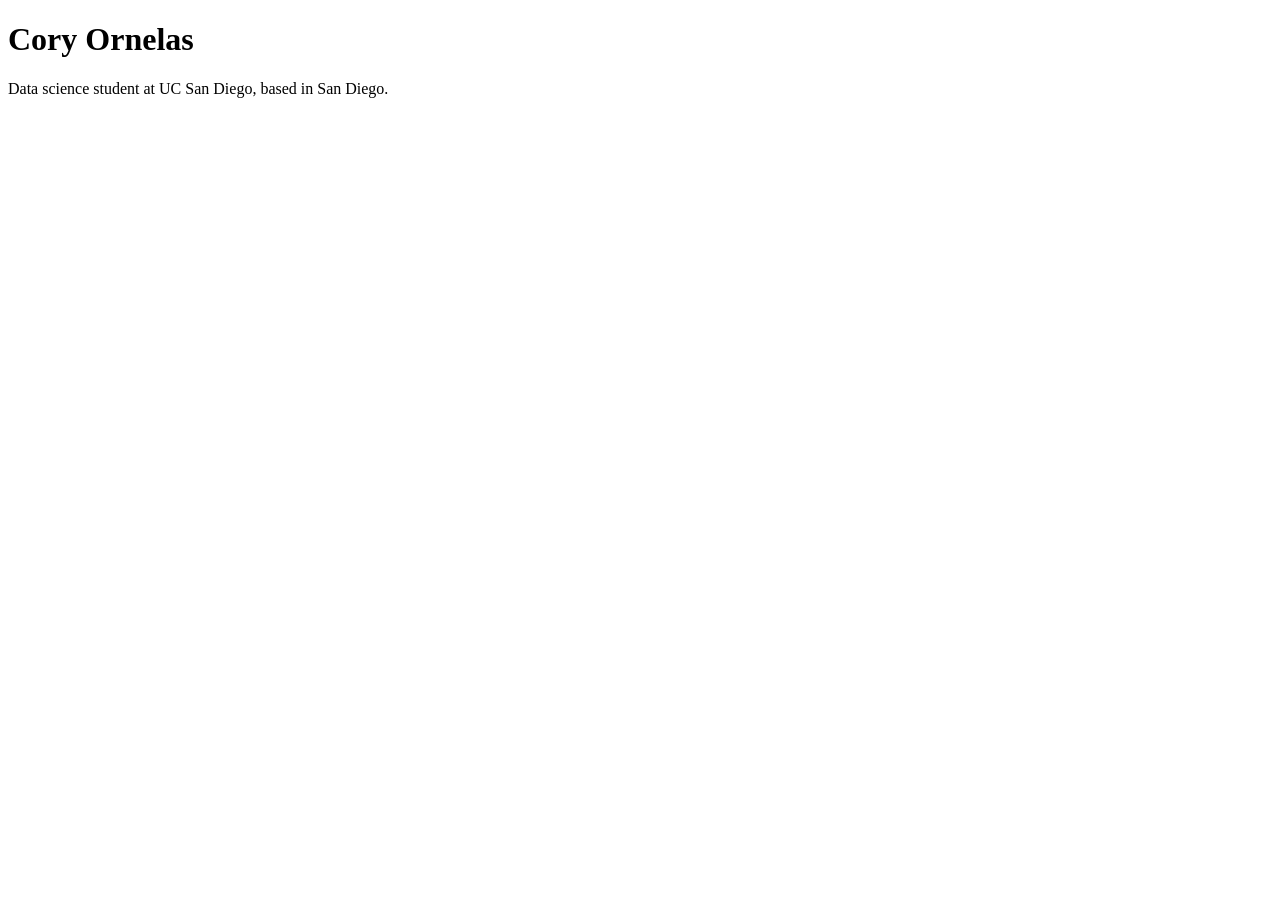
==== index.html @ e3274295 "Create index.html" ====
<!DOCTYPE html>
<html lang="en">

<head>
    <meta charset="UTF-8">
    <meta name="viewport" content="width=device-width, initial-scale=1.0">
    <title>Cory Ornelas: Personal site and portfolio</title>
</head>

<body>
    <h1>Cory Ornelas</h1>
    <p>Data science student at UC San Diego, based in San Diego.</p>
</body>

</html>
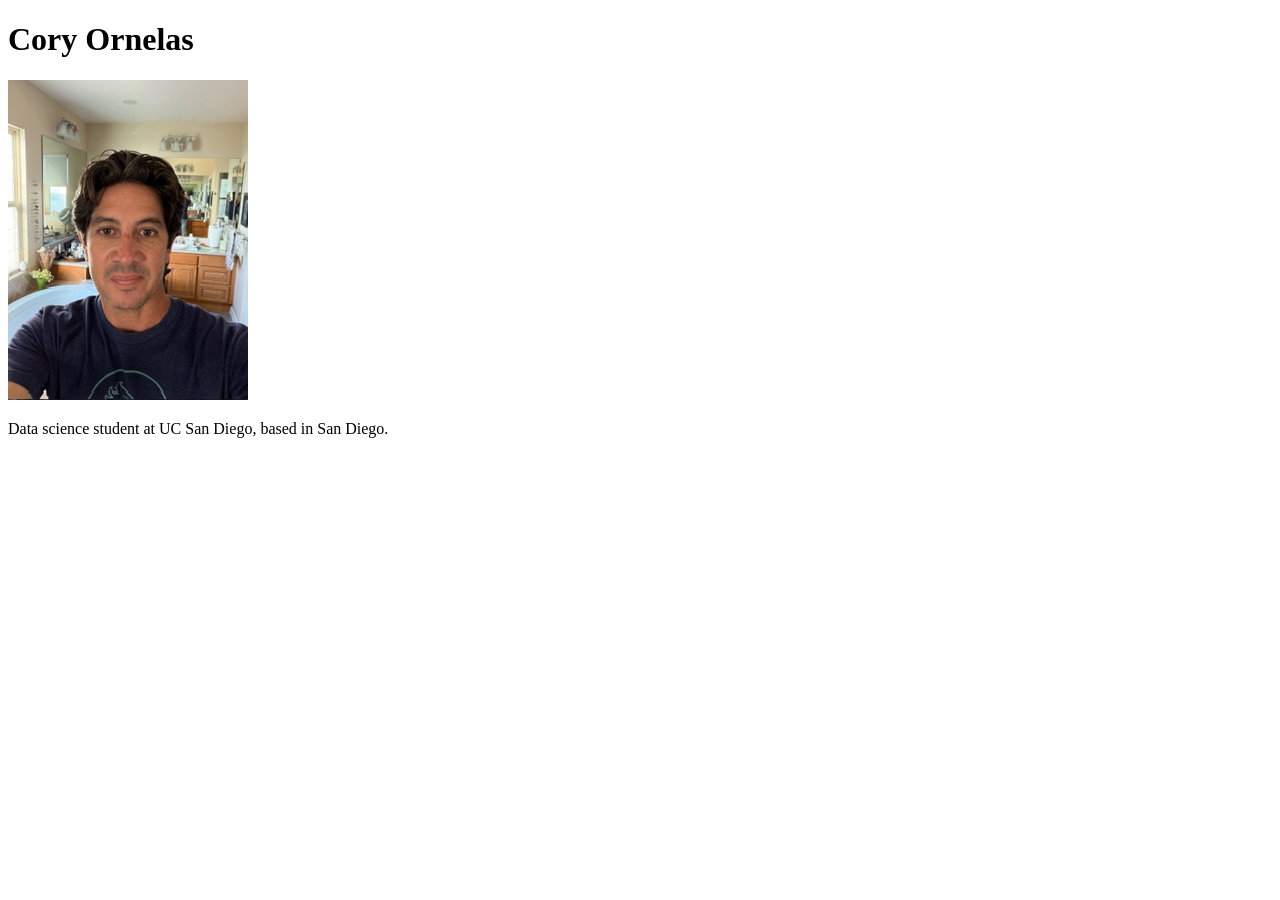
==== commit 9d483cdd: "Add photo" ====
--- a/index.html
+++ b/index.html
@@ -9,6 +9,7 @@
 
 <body>
     <h1>Cory Ornelas</h1>
+    <img src="images/me.jpeg" alt="Selfie of Cory in a navy T-shirt">
     <p>Data science student at UC San Diego, based in San Diego.</p>
 </body>
 
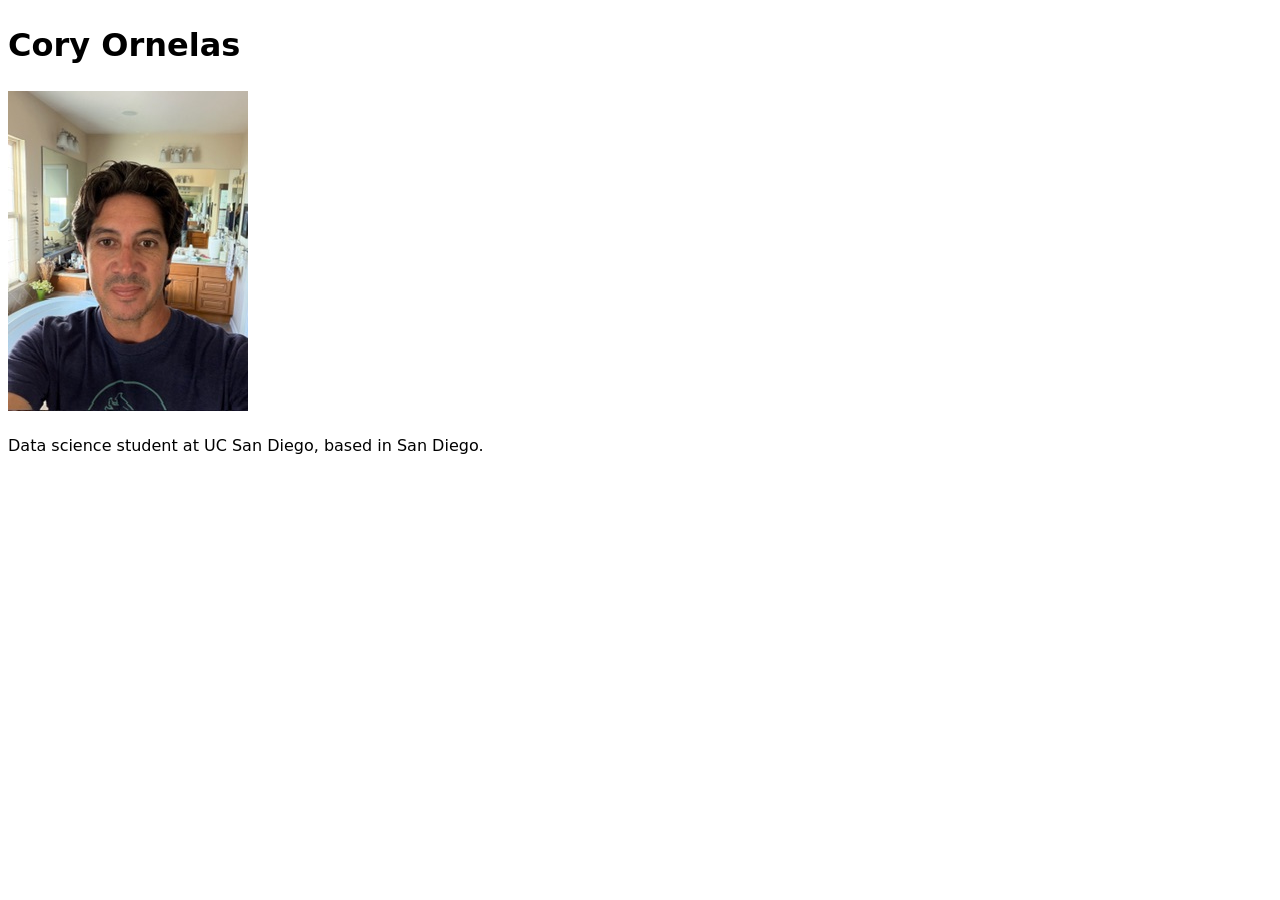
==== commit 4824e6a6: "Add stylesheet" ====
--- a/index.html
+++ b/index.html
@@ -5,6 +5,7 @@
     <meta charset="UTF-8">
     <meta name="viewport" content="width=device-width, initial-scale=1.0">
     <title>Cory Ornelas: Personal site and portfolio</title>
+    <link rel="stylesheet" href="style.css">
 </head>
 
 <body>
--- a/style.css
+++ b/style.css
@@ -0,0 +1,7 @@
+body {
+	font: 100%/1.5 system-ui;
+}
+
+img {
+	max-width: 100%;
+}
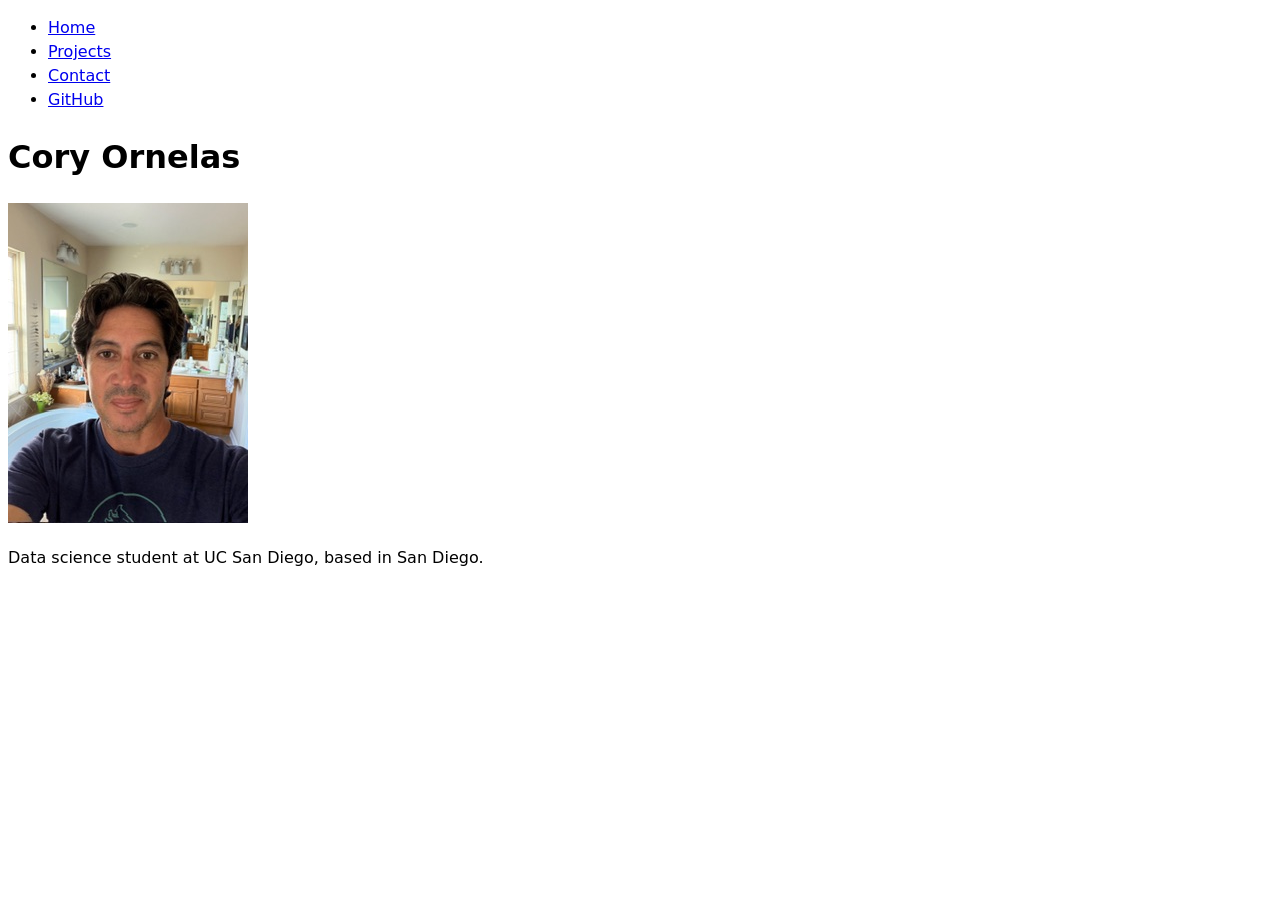
==== commit 026d645f: "Add pages and nav" ====
--- a/index.html
+++ b/index.html
@@ -9,6 +9,14 @@
 </head>
 
 <body>
+    <nav>
+        <ul>
+            <li><a href="./">Home</a></li>
+            <li><a href="projects/">Projects</a></li>
+            <li><a href="contact/">Contact</a></li>
+            <li><a href="https://github.com/coryo21" target="_blank">GitHub</a></li>
+        </ul>
+    </nav>
     <h1>Cory Ornelas</h1>
     <img src="images/me.jpeg" alt="Selfie of Cory in a navy T-shirt">
     <p>Data science student at UC San Diego, based in San Diego.</p>
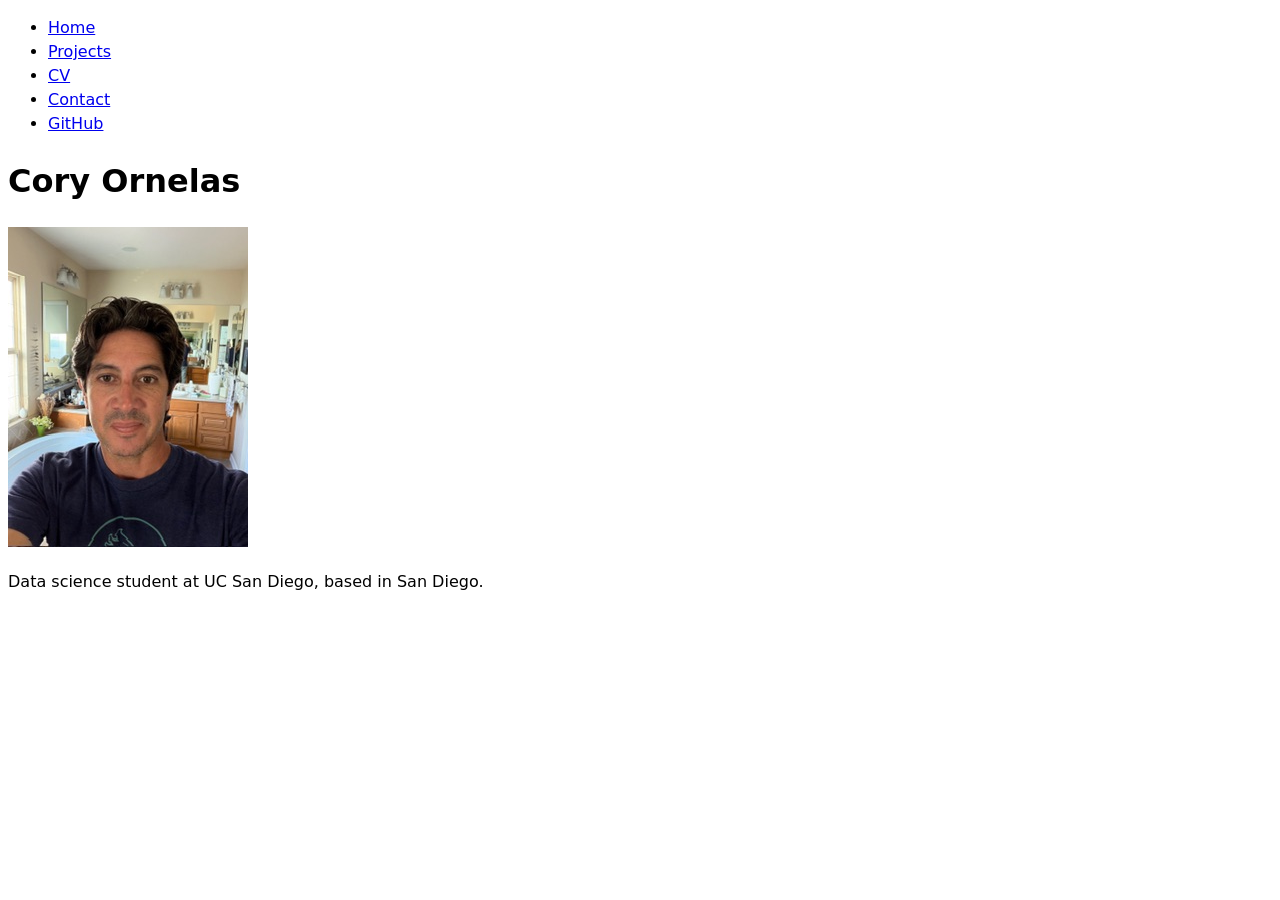
==== commit d94dc26f: "Add CV page and contact form" ====
--- a/index.html
+++ b/index.html
@@ -13,6 +13,7 @@
         <ul>
             <li><a href="./">Home</a></li>
             <li><a href="projects/">Projects</a></li>
+            <li><a href="cv/">CV</a></li>
             <li><a href="contact/">Contact</a></li>
             <li><a href="https://github.com/coryo21" target="_blank">GitHub</a></li>
         </ul>
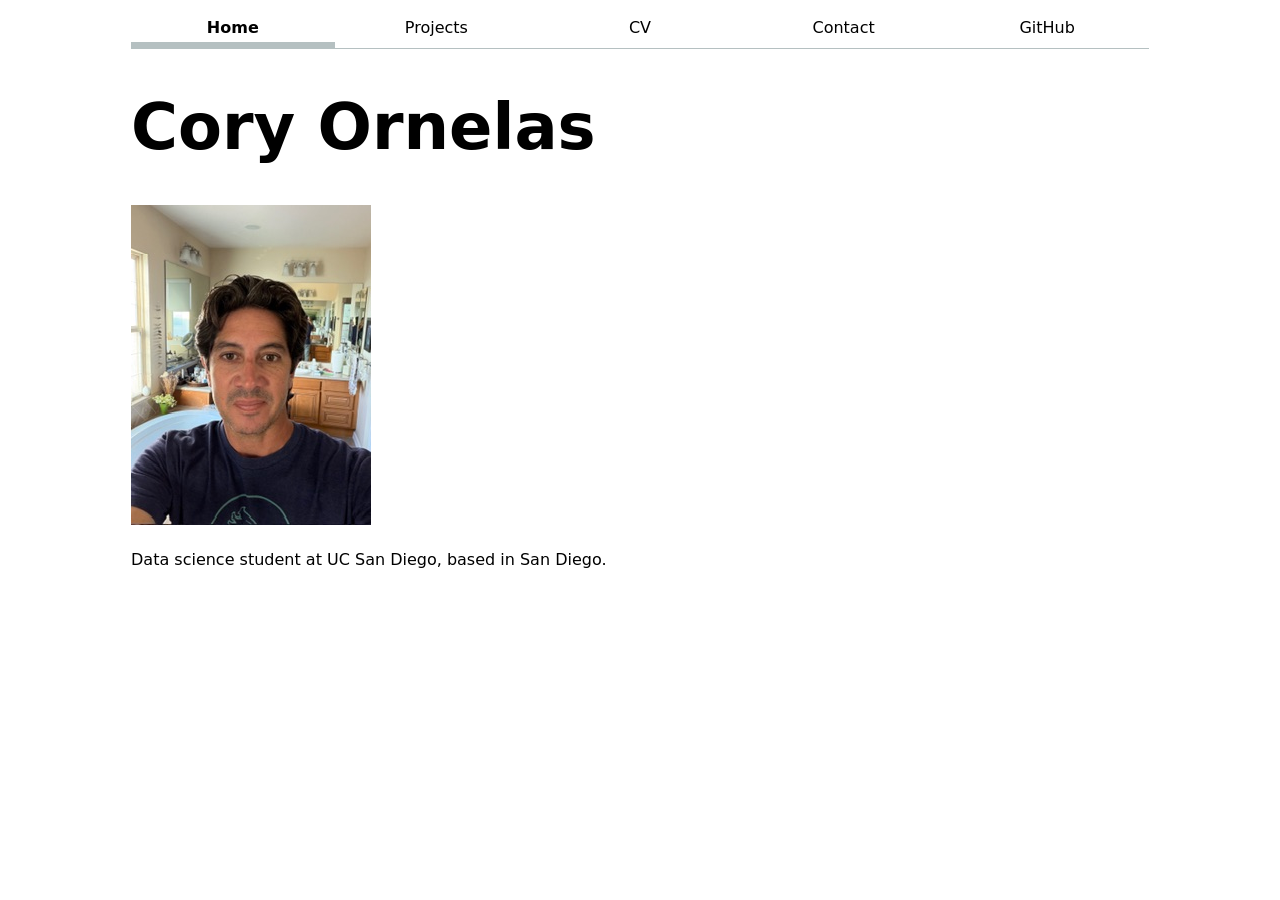
==== commit d1f63fbe: "Lab 2: style site with CSS (layout, nav, contact grid, projects grid, CV) Co-Authored-By: Claude Opu" ====
--- a/index.html
+++ b/index.html
@@ -11,7 +11,7 @@
 <body>
     <nav>
         <ul>
-            <li><a href="./">Home</a></li>
+            <li><a href="./" class="current">Home</a></li>
             <li><a href="projects/">Projects</a></li>
             <li><a href="cv/">CV</a></li>
             <li><a href="contact/">Contact</a></li>
--- a/style.css
+++ b/style.css
@@ -1,7 +1,142 @@
+:root {
+	--color-accent: oklch(55% 0.15 250);
+	--border-gray: oklch(80% 3% 200);
+	accent-color: var(--color-accent);
+}
+
 body {
 	font: 100%/1.5 system-ui;
+	max-width: 100ch;
+	margin-inline: max(1em, (100% - 100ch) / 2);
 }
 
 img {
 	max-width: 100%;
-}+}
+
+h1, h2, h3, h4, h5, h6 {
+	line-height: 1.1;
+	text-wrap: balance;
+}
+
+h1 {
+	font-size: 400%;
+}
+
+nav {
+	display: flex;
+	margin-bottom: 1em;
+	border-bottom: 1px solid var(--border-gray);
+
+	ul, li {
+		display: contents;
+	}
+
+	a {
+		flex: 1;
+		text-decoration: none;
+		color: inherit;
+		text-align: center;
+		padding: 0.5em;
+	}
+
+	a.current {
+		border-bottom: 0.4em solid var(--border-gray);
+		padding-bottom: 0.1em;
+		font-weight: bold;
+	}
+
+	a:hover {
+		border-bottom: 0.4em solid var(--color-accent);
+		padding-bottom: 0.1em;
+		background-color: oklch(from var(--color-accent) 95% 5% h);
+	}
+}
+
+input, textarea, button {
+	font: inherit;
+}
+
+form {
+	display: grid;
+	grid-template-columns: auto 1fr;
+	gap: 1em;
+
+	label {
+		display: grid;
+		grid-template-columns: subgrid;
+		grid-column: 1 / -1;
+	}
+
+	button {
+		grid-column: 1 / -1;
+	}
+}
+
+.projects {
+	display: grid;
+	grid-template-columns: repeat(auto-fill, minmax(15em, 1fr));
+	gap: 1em;
+
+	article {
+		display: grid;
+		grid-template-rows: subgrid;
+		grid-row: span 3;
+		gap: 0.5em;
+	}
+
+	h2 {
+		margin: 0;
+	}
+
+	p {
+		margin: 0;
+	}
+}
+
+.cv {
+	section {
+		margin-block: 2em;
+	}
+
+	h2 {
+		color: var(--color-accent);
+		border-bottom: 2px solid var(--color-accent);
+		padding-bottom: 0.2em;
+		text-transform: uppercase;
+		letter-spacing: 0.05em;
+		font-size: 120%;
+	}
+
+	article + article {
+		margin-top: 1.5em;
+	}
+
+	h3 {
+		margin-bottom: 0.2em;
+	}
+
+	time {
+		font-variant-numeric: tabular-nums;
+	}
+
+	article > p {
+		margin-top: 0;
+		color: oklch(50% 0 0);
+		font-style: italic;
+	}
+
+	.skills {
+		display: flex;
+		flex-wrap: wrap;
+		gap: 0.5em;
+		padding: 0;
+		list-style: none;
+
+		li {
+			padding: 0.2em 0.8em;
+			border-radius: 1em;
+			background-color: oklch(from var(--color-accent) 95% 5% h);
+		}
+	}
+}
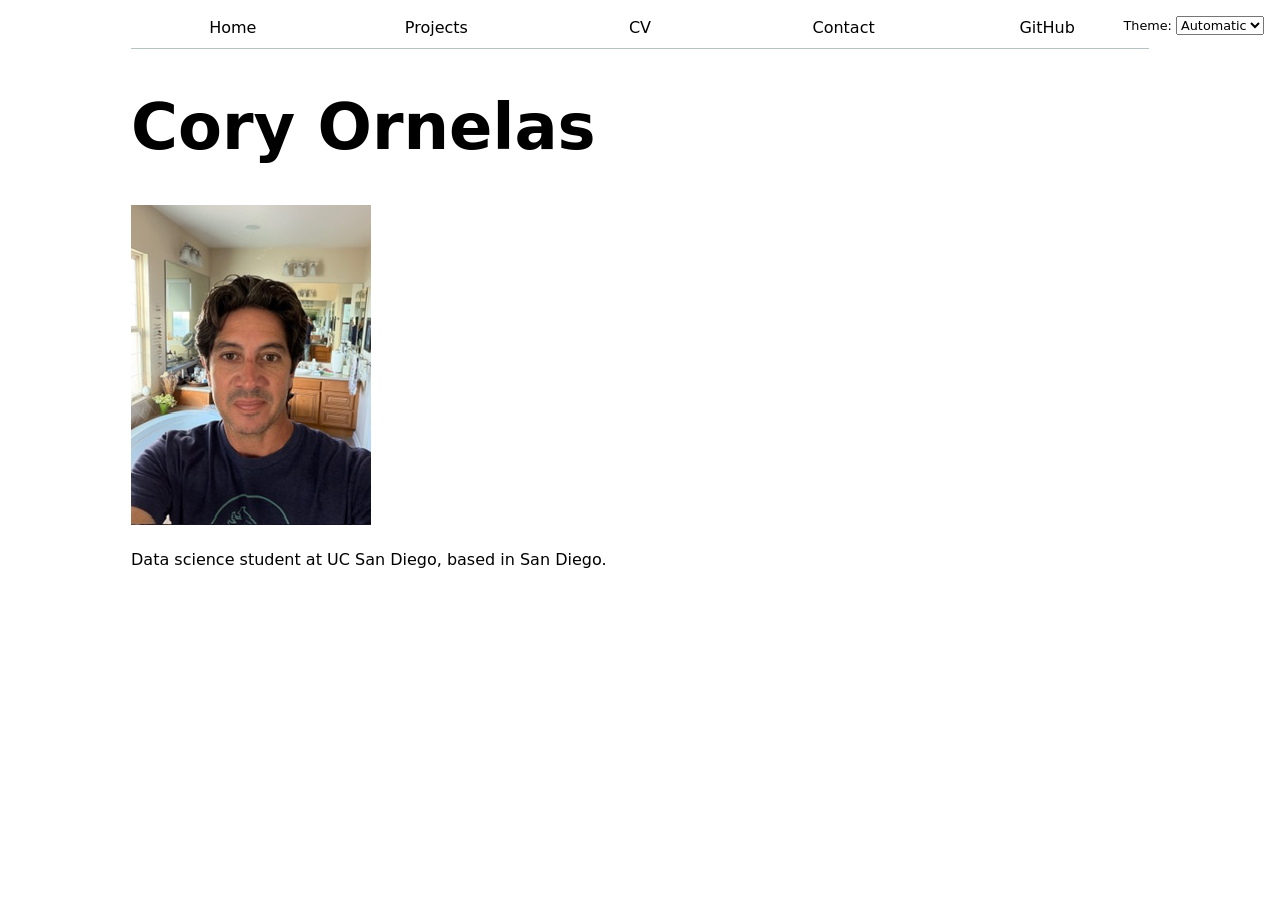
==== commit 9f31ae8f: "Lab 3: global.js with auto nav, dark mode switcher, and contact form encoding Co-Authored-By: Claude" ====
--- a/index.html
+++ b/index.html
@@ -6,18 +6,10 @@
     <meta name="viewport" content="width=device-width, initial-scale=1.0">
     <title>Cory Ornelas: Personal site and portfolio</title>
     <link rel="stylesheet" href="style.css">
+    <script type="module" src="global.js"></script>
 </head>
 
 <body>
-    <nav>
-        <ul>
-            <li><a href="./" class="current">Home</a></li>
-            <li><a href="projects/">Projects</a></li>
-            <li><a href="cv/">CV</a></li>
-            <li><a href="contact/">Contact</a></li>
-            <li><a href="https://github.com/coryo21" target="_blank">GitHub</a></li>
-        </ul>
-    </nav>
     <h1>Cory Ornelas</h1>
     <img src="images/me.jpeg" alt="Selfie of Cory in a navy T-shirt">
     <p>Data science student at UC San Diego, based in San Diego.</p>
--- a/style.css
+++ b/style.css
@@ -1,6 +1,7 @@
 :root {
+	color-scheme: light dark;
 	--color-accent: oklch(55% 0.15 250);
-	--border-gray: oklch(80% 3% 200);
+	--border-gray: oklch(50% 10% 200 / 40%);
 	accent-color: var(--color-accent);
 }
 
@@ -49,11 +50,11 @@
 	a:hover {
 		border-bottom: 0.4em solid var(--color-accent);
 		padding-bottom: 0.1em;
-		background-color: oklch(from var(--color-accent) 95% 5% h);
+		background-color: color-mix(in oklch, var(--color-accent), canvas 85%);
 	}
 }
 
-input, textarea, button {
+input, textarea, button, select {
 	font: inherit;
 }
 
@@ -71,6 +72,13 @@
 	button {
 		grid-column: 1 / -1;
 	}
+}
+
+.color-scheme {
+	position: absolute;
+	top: 1rem;
+	right: 1rem;
+	font-size: 80%;
 }
 
 .projects {
@@ -136,7 +144,7 @@
 		li {
 			padding: 0.2em 0.8em;
 			border-radius: 1em;
-			background-color: oklch(from var(--color-accent) 95% 5% h);
+			background-color: color-mix(in oklch, var(--color-accent), canvas 85%);
 		}
 	}
 }
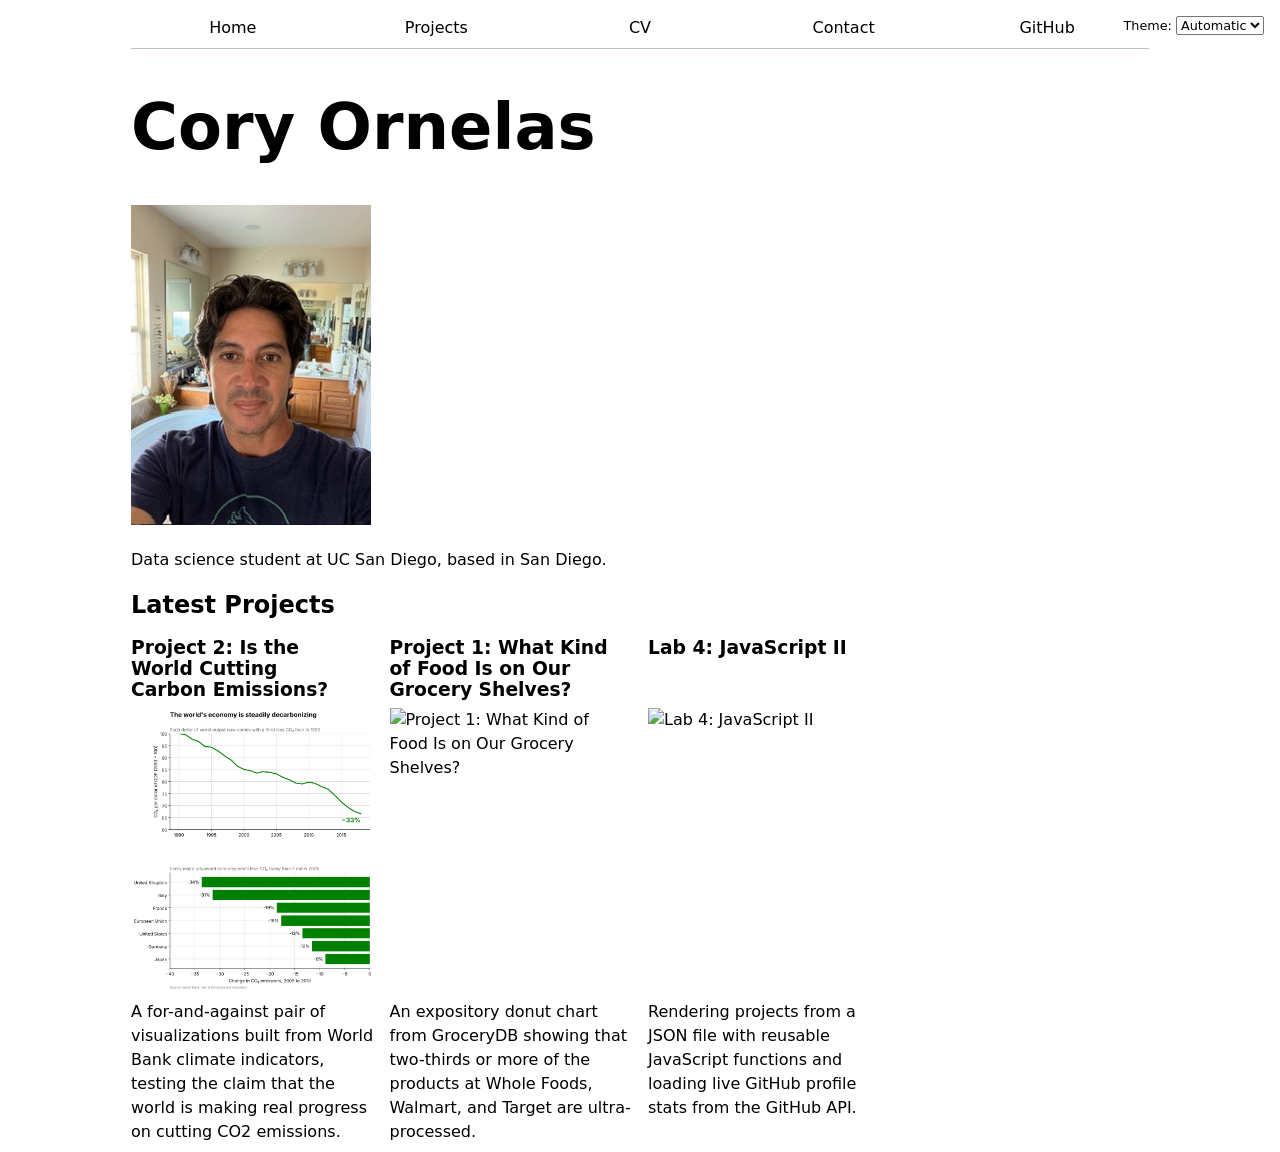
==== commit c8edb613: "Lab 4: render projects from JSON, latest projects and GitHub stats on home page Co-Authored-By: Clau" ====
--- a/index.html
+++ b/index.html
@@ -7,12 +7,16 @@
     <title>Cory Ornelas: Personal site and portfolio</title>
     <link rel="stylesheet" href="style.css">
     <script type="module" src="global.js"></script>
+    <script type="module" src="index.js"></script>
 </head>
 
 <body>
     <h1>Cory Ornelas</h1>
     <img src="images/me.jpeg" alt="Selfie of Cory in a navy T-shirt">
     <p>Data science student at UC San Diego, based in San Diego.</p>
+    <div id="profile-stats"></div>
+    <h2>Latest Projects</h2>
+    <div class="projects"></div>
 </body>
 
 </html>
--- a/style.css
+++ b/style.css
@@ -93,12 +93,32 @@
 		gap: 0.5em;
 	}
 
-	h2 {
+	h2,
+	h3 {
 		margin: 0;
 	}
 
 	p {
 		margin: 0;
+	}
+}
+
+#profile-stats dl {
+	display: grid;
+	grid-template-columns: repeat(4, 1fr);
+	margin: 0;
+
+	dt {
+		grid-row: 1;
+		font-size: 75%;
+		text-transform: uppercase;
+		color: oklch(55% 0 0);
+	}
+
+	dd {
+		grid-row: 2;
+		margin: 0;
+		font-size: 200%;
 	}
 }
 
